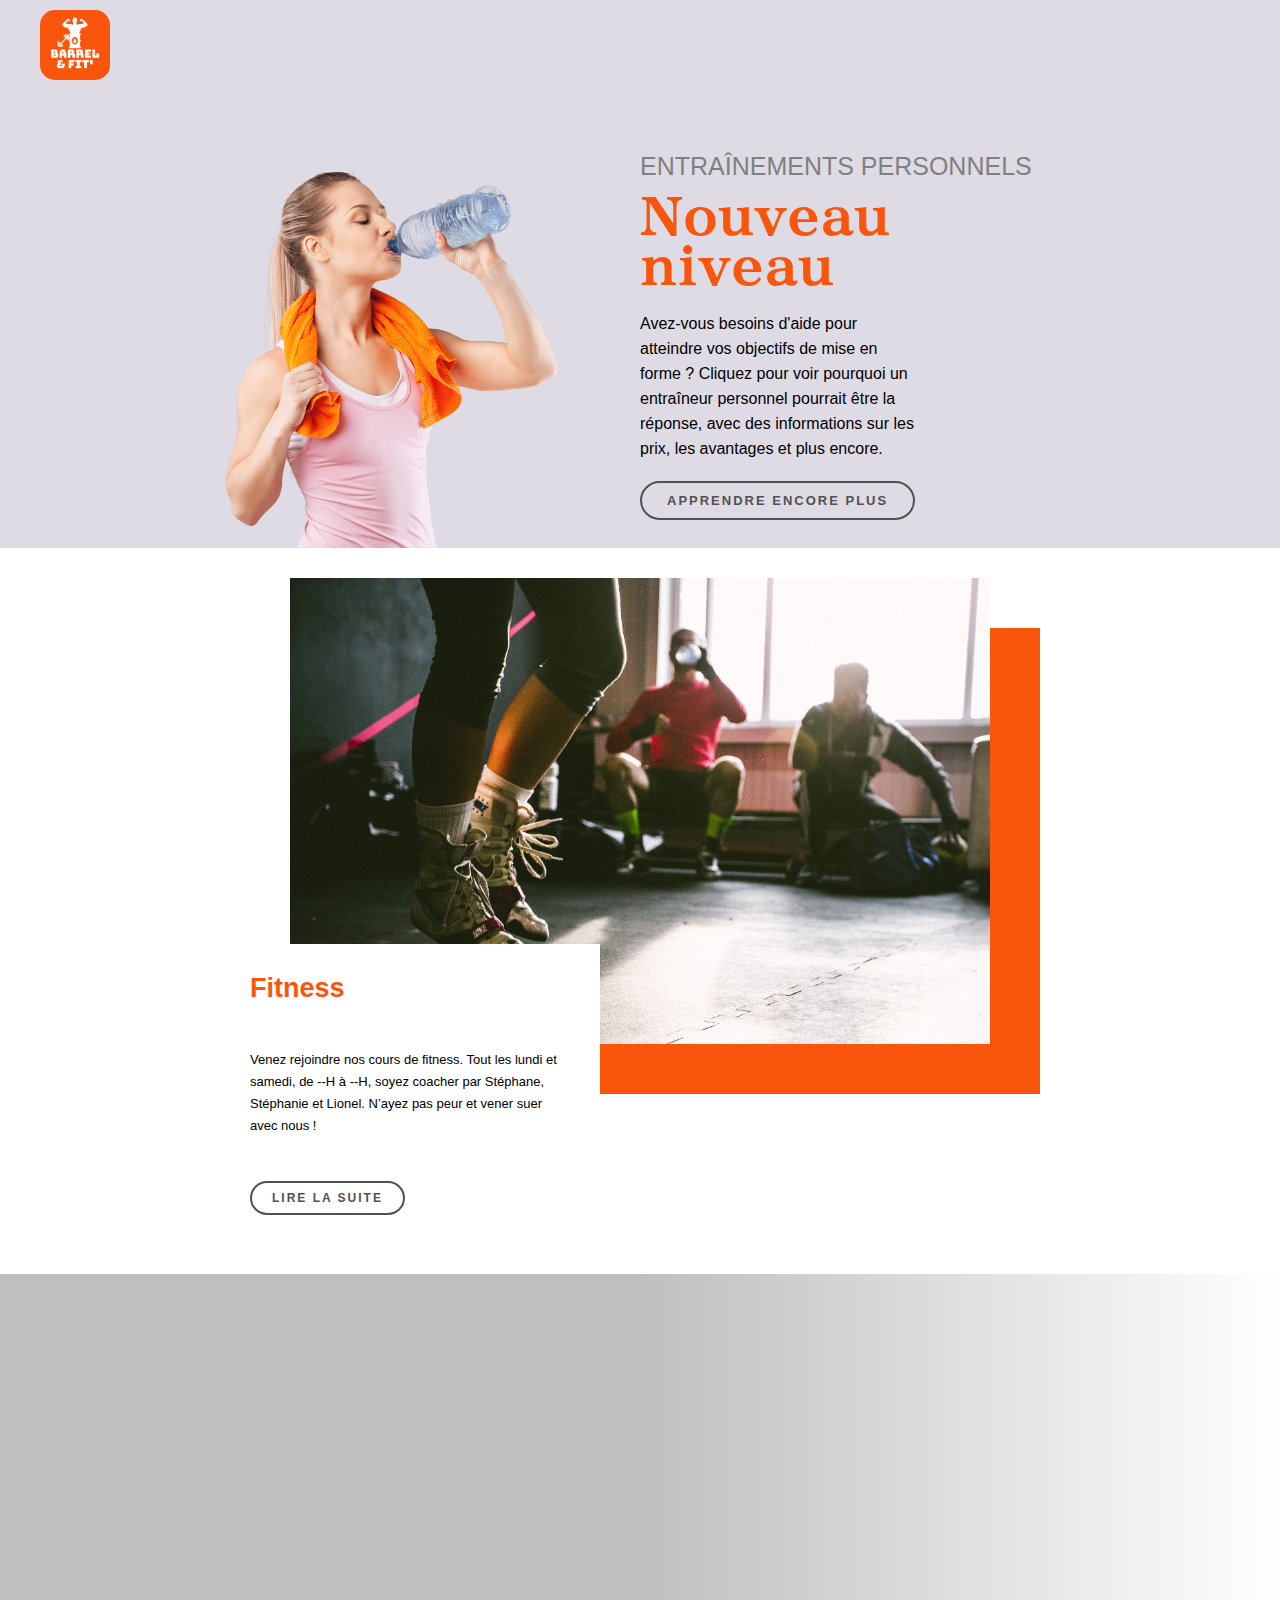
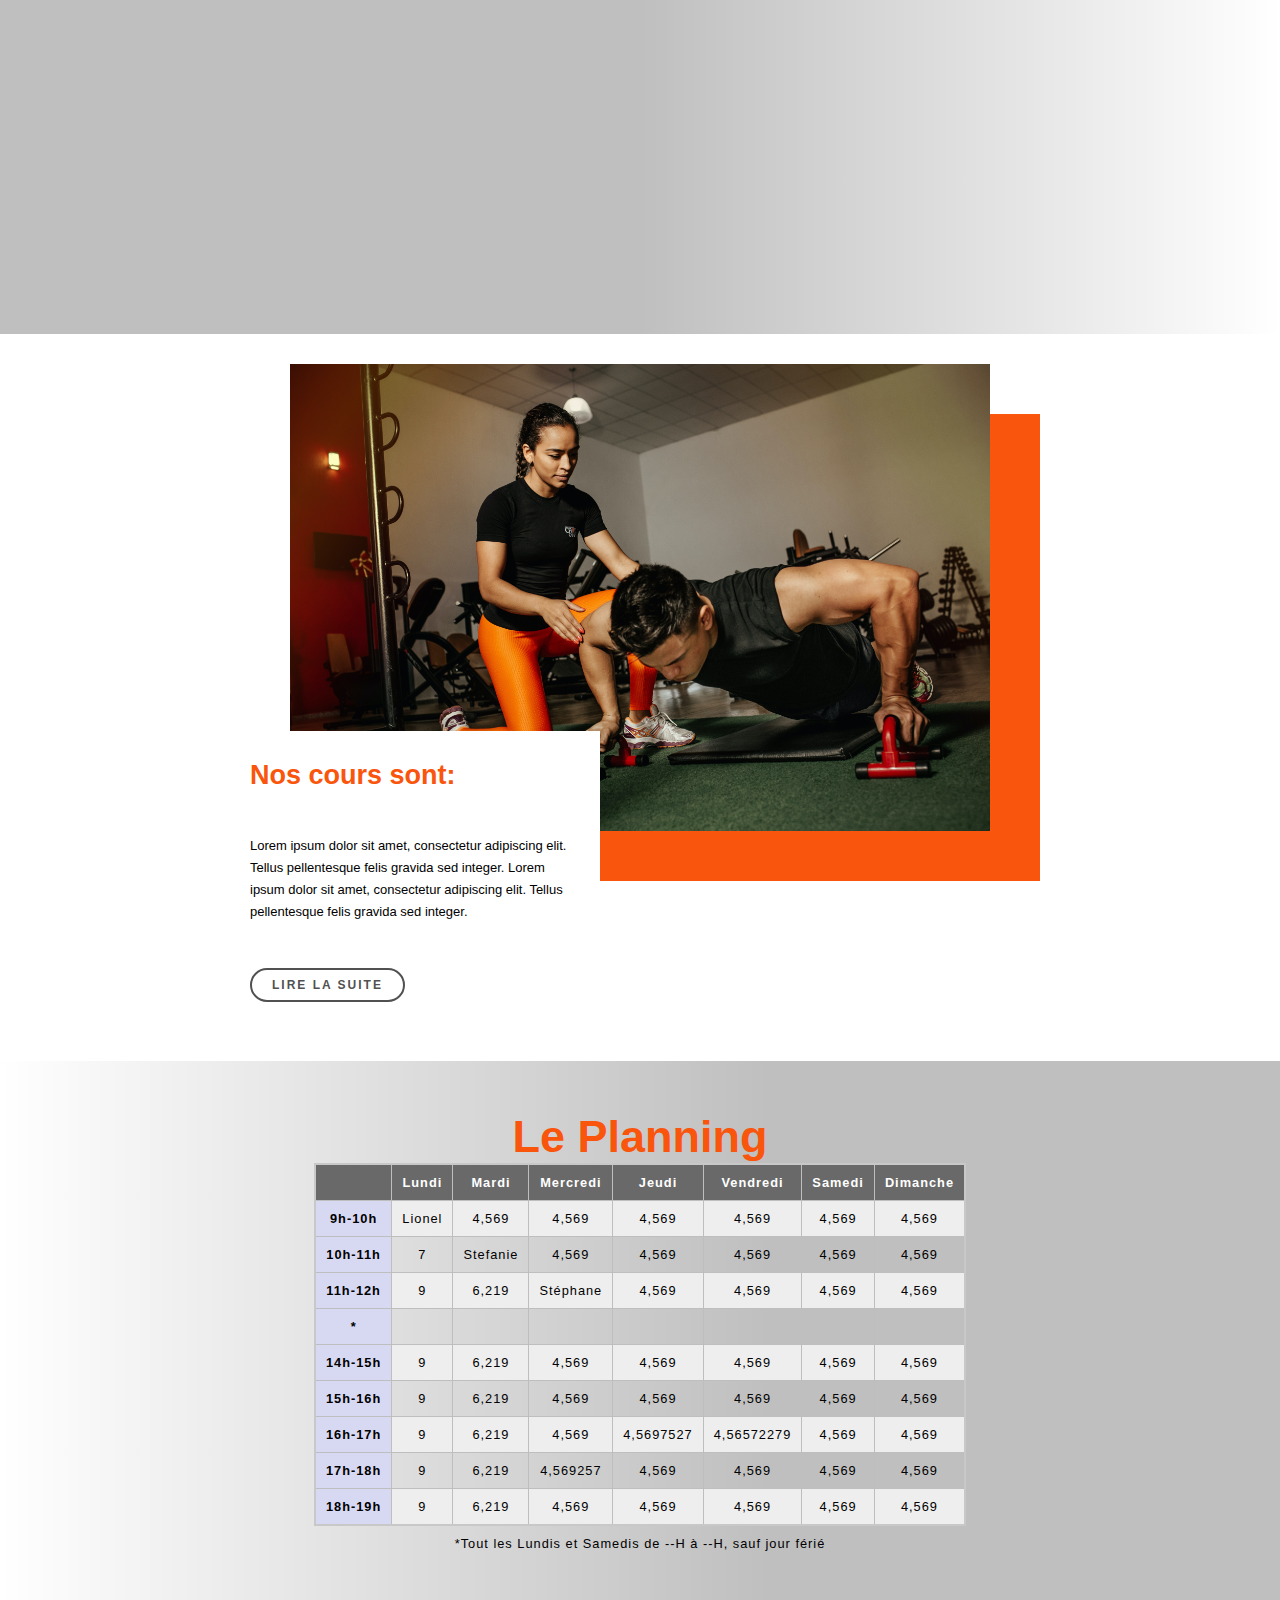
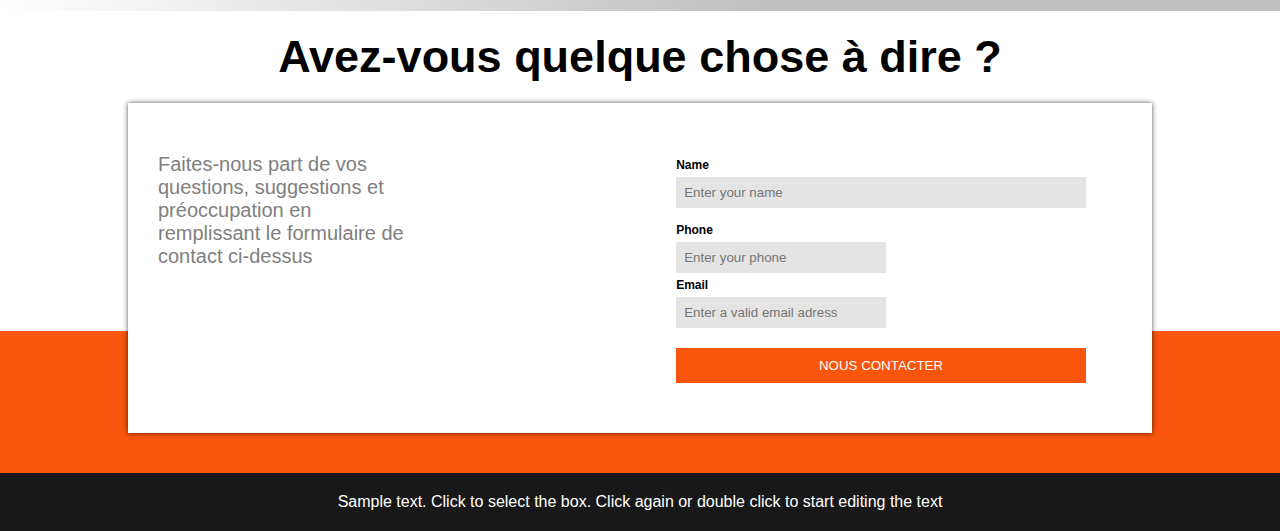
==== lefront/page2.html @ 9bbe7878 "Front" ====
<!DOCTYPE html>
<html lang="FR">
  <head>
    <meta charset="UTF-8" />
    <meta http-equiv="X-UA-Compatible" content="IE=edge" />
    <meta name="viewport" content="width=device-width, initial-scale=1.0" />
    <title>GYM | HOME</title>
    <link rel="icon" type="image/jpg" href="img/logo.jpg" />
    <link rel="stylesheet" href="style.css" />
    <link rel="stylesheet" href="style-responsive.css" />
    <link rel="stylesheet" href="../../important.css">
    <link
      rel="stylesheet"
      href="https://cdnjs.cloudflare.com/ajax/libs/font-awesome/6.1.1/css/all.min.css"
      integrity="sha512-KfkfwYDsLkIlwQp6LFnl8zNdLGxu9YAA1QvwINks4PhcElQSvqcyVLLD9aMhXd13uQjoXtEKNosOWaZqXgel0g=="
      crossorigin="anonymous"
      referrerpolicy="no-referrer"
    />
    <link rel="preconnect" href="https://fonts.googleapis.com" />
    <link rel="preconnect" href="https://fonts.gstatic.com" crossorigin />
    <link
      href="https://fonts.googleapis.com/css2?family=BIZ+UDPMincho&display=swap"
      rel="stylesheet"
    />
    <link href="https://fonts.googleapis.com/css2?family=PT+Sans:wght@700&display=swap" rel="stylesheet">
    <link href="https://unpkg.com/aos@2.3.1/dist/aos.css" rel="stylesheet">
    <script src="https://unpkg.com/aos@2.3.1/dist/aos.js"></script>
  </head>
  <body>
    <header id="top">
      <menu>
        <a href="#top" class="link">Home</a>
        <a href="#intro" class="link">Introduction</a>
        <a href="#infos" class="link">Informations</a>
        <a href="#caracteristics" class="link">Caracteristics</a>
        <a href="#discover" class="link">Discover</a>
        <a href="#lessons" class="link">Lessons</a>
        <a href="#pictures'gym" class="link">Pictures of the gym</a>
        <a href="#opinion" class="link">Opinions</a>
        <a href="#footer" class="link">Footer</a>
      </menu>
      <a href="index.html">
        <img
          src="img/logo.png"
          alt="logo website (stay strong)"
          title="logo website (stay strong)"
        />
      </a>
      <i class="fas fa-bars"></i>
      <span class="right-login"><i class="fa-solid fa-right-to-bracket"></i></span>
    </header>
    <main>
      <!-- SECTION 1 -->
      <section class="section section-1">
        <div class="left-section-1">
          <img src="img/intro.png" alt="" />
        </div>
        <div class="right-section-1">
          <p class="title-section-1">Entraînements personnels</p>
          <p class="subtitle-section-1">Nouveau niveau</p>
          <p class="text-section-1">
            Avez-vous besoins d'aide pour atteindre vos objectifs de mise en
            forme ? Cliquez pour voir pourquoi un entraîneur personnel pourrait
            être la réponse, avec des informations sur les prix, les avantages
            et plus encore.
          </p>
          <button class="learn-more">Apprendre encore plus</button>
        </div>
      </section>
      <!-- SECTION 1 -->

      <!-- SECTION 2 -->
      <section id="intro"  class="section section-2">
        <img src="img/fitness.jpg" alt="" />
        <div class="left-section-2">
          <p class="title-section-2">Fitness</p>
          <p class="subtitle-section-2">
            Venez rejoindre nos cours de fitness.
            Tout les lundi et samedi, de --H à --H,
            soyez coacher par Stéphane, Stéphanie
            et Lionel. N’ayez pas peur et vener suer
            avec nous !
          </p>
          <button class="read-more">lire la suite</button>
        </div>
      </section>
      <!-- SECTION 2 -->

      <!-- SECTION 3 -->
      <section id="infos" class="section section-3">
        <div class="right-section-3">
          <div class="all-cards">
            <div class="part-1-section-3" data-aos="fade-up-right">
              <div class="card-info-page2">
                <img src="img/coach1.jpg" alt="" />
                <p class="title-card-info">Lionel Plaza</p>
                <p class="description-card-info">
                  - Diplomé par l’Etat <br>
                  - Specialité: plateau cardio
                </p>
              </div>
            </div>
            <div class="part-2-section-3" data-aos="fade-up-right">
              <div class="card-info-page2">
                <img src="img/coach3.jpg" alt="" />
                <p class="title-card-info">Stefanie Messi</p>
                <p class="description-card-info">
                  -Diplomé par l’Etat <br>
                  -specialité: plateau muscu
                </p>
              </div>
            </div>
            <div class="part-3-section-3" data-aos="fade-up-right">
              <div class="card-info-page2">
                <img src="img/coach2.jpg" alt="" />
                <p class="title-card-info">Stéphane De Monaco</p>
                <p class="description-card-info">
                  -Diplomé par l’Etat <br>
                  -specialité: tonification musculaire
                </p>
              </div>
            </div>
          </div>
        </div>
      </section>
      <!-- SECTION 3 -->
      <!-- SECTION 4 -->
      <section id="intro"  class="section section-2">
        <img src="img/fitness2.jpg" alt="" />
        <div class="left-section-2">
          <p class="title-section-2">Nos cours sont:</p>
          <p class="subtitle-section-2">
            Lorem ipsum dolor sit amet, consectetur adipiscing elit. 
            Tellus pellentesque felis gravida sed integer.
            Lorem ipsum dolor sit amet, consectetur adipiscing elit. 
            Tellus pellentesque felis gravida sed integer.
          </p>
          <button class="read-more">lire la suite</button>
        </div>
      </section>
      <!-- SECTION 4 -->
      <!-- SECTION 5 -->
      <section id="discover" class="section section-5">
        <p class="title-section-5">Le Planning</p>
        <table>
          <caption>*Tout les Lundis et Samedis de --H à --H, sauf jour férié</caption>
          <tr>
              <th scope="col"></th>
              <th scope="col">Lundi</th>
              <th scope="col">Mardi</th>
              <th scope="col">Mercredi</th>
              <th scope="col">Jeudi</th>
              <th scope="col">Vendredi</th>
              <th scope="col">Samedi</th>
              <th scope="col">Dimanche</th>
          </tr>
          <tr>
              <th scope="row">9h-10h</th>
              <td>Lionel</td>
              <td>4,569</td>
              <td>4,569</td>
              <td>4,569</td>
              <td>4,569</td>
              <td>4,569</td>
              <td>4,569</td>
          </tr>
          <tr>
              <th scope="row">10h-11h</th>
              <td>7</td>
              <td>Stefanie</td>
              <td>4,569</td>
              <td>4,569</td>
              <td>4,569</td>
              <td>4,569</td>
              <td>4,569</td>
          </tr>
          <tr>
              <th scope="row">11h-12h</th>
              <td>9</td>
              <td>6,219</td>
              <td>Stéphane</td>
              <td>4,569</td>
              <td>4,569</td>
              <td>4,569</td>
              <td>4,569</td>
          </tr>
          <tr>
            <th scope="row">*</th>
            <td</td>
            <td></td>
            <td></td>
            <td></td>
            <td></td>
            <td></td>
            <td></td>
          </tr>
          <tr>
            <th scope="row">14h-15h</th>
            <td>9</td>
            <td>6,219</td>
            <td>4,569</td>
            <td>4,569</td>
            <td>4,569</td>
            <td>4,569</td>
            <td>4,569</td>
          </tr>
          <tr>
            <th scope="row">15h-16h</th>
            <td>9</td>
            <td>6,219</td>
            <td>4,569</td>
            <td>4,569</td>
            <td>4,569</td>
            <td>4,569</td>
            <td>4,569</td>
          </tr>
          <tr>
            <th scope="row">16h-17h</th>
            <td>9</td>
            <td>6,219</td>
            <td>4,569</td>
            <td>4,5697527</td>
            <td>4,56572279</td>
            <td>4,569</td>
            <td>4,569</td>
          </tr>
          <tr>
            <th scope="row">17h-18h</th>
            <td>9</td>
            <td>6,219</td>
            <td>4,569257</td>
            <td>4,569</td>
            <td>4,569</td>
            <td>4,569</td>
            <td>4,569</td>
          </tr>
          <tr>
            <th scope="row">18h-19h</th>
            <td>9</td>
            <td>6,219</td>
            <td>4,569</td>
            <td>4,569</td>
            <td>4,569</td>
            <td>4,569</td>
            <td>4,569</td>
          </tr>
      </table>
      </section>
      <!-- SECTION 5 -->

    </main>
    <footer id="footer">
      <div class="footer-1">
        <p class="title-form">Avez-vous quelque chose à dire ?</p>
        <div class="card-form">
          <div class="text-form">
            <p>
              Faites-nous part de vos questions, suggestions et préoccupation en
              remplissant le formulaire de contact ci-dessus
            </p>
            <div class="social-media">
              <i class="fab fa-facebook-f"></i>
              <i class="fab fab fa-twitter"></i>
              <i class="fab fab fa-instagram"></i>
              <i class="fab fab fab fa-google-plus-g"></i>
            </div>
          </div>
          <form action="index.html" method="post">
            <div class="field">
              <label for="name">Name</label>
              <input
                type="text"
                name="name"
                id="name"
                placeholder="Enter your name"
              />
            </div>

            <div class="fields">
              <div class="field">
                <label for="phone">Phone</label>
                <input
                  type="number"
                  name="phone"
                  id="phone"
                  placeholder="Enter your phone"
                />
              </div>

              <div class="field">
                <label for="email">Email</label>
                <input
                  type="email"
                  name="email"
                  id="email"
                  placeholder="Enter a valid email adress"
                />
              </div>

            </div>
            <button type="button">Nous Contacter</button>
          </form>
        </div>
      </div>
      <a href="#top"><i class="fas fa-angle-double-up"></i></a>
      <div class="footer-2">
        <div class="footer-2-top"></div>
        <p class="text-footer">
          Sample text. Click to select the box. Click again or double click to
          start editing the text
        </p>
      </div>
    </footer>
    <script src="script.js"></script>
  </body>
</html>
---- lefront/style.css ----
* {
    margin: 0;
    padding: 0;
    box-sizing: border-box;
    text-decoration: none;
    font-family: var(--font-main);
}

:root {
    --main-color: #F9550C;
    --secondary-color: #DEDBE4;
    --font-main: 'Arial', serif;
}
html{
    scroll-behavior: smooth;
    overflow-x: hidden;
}
/* BODY */

/* HEADER */
header {
    display: flex;
    align-items: center;
    padding: 10px 40px;
    justify-content: space-between;
    background: var(--secondary-color);
}

/* MENU */
header i {
    font-size: 25px;
    cursor: pointer;
    z-index: 60;
}
header i.fa-times{
    transition: 2s;
    color: rgb(0, 0, 0);
}

header img {
    width: 70px;
    border-radius: 15px;
}

menu {
    display: flex;
    justify-content: space-around;
    align-items: center;
    position: absolute;
    flex-direction: column;
    background-color: var(--secondary-color);
    transform: translateX(-100%);
    backdrop-filter: blur(5px);
    transition: all 0.7s;
    top: 0%;
    left: 0%;
    height: 550px;
    width: 100%;
    padding: 20px;
}
menu > * {
    color: rgb(0, 0, 0);
}
menu.show {
    z-index: 50;
    transform: translateX(0%);
}

main {
    display: flex;
    align-items: center;
    justify-content: center;
    flex-direction: column;
}

/* SECTION 1  */
section.section-1 {
    display: flex;
    align-items: center;
    flex-wrap: wrap-reverse;
    width: 100%;
    justify-content: center;
    padding: 60px 0 0px 0;
    background-color: var(--secondary-color);
}

div.left-section-1 {
    display: flex;
    width: 500px;
    align-items: center;
    justify-content: center;
}

div.left-section-1>img {
    width: 350px;
}

div.right-section-1 {
    display: flex;
    width: 500px;
    margin-top: -30px;
    align-items: flex-start;
    justify-content: space-around;
    flex-direction: column;
}

p.title-section-1 {
    color: grey;
    font-size: 25px;
    font-family: Arial;
    text-transform: uppercase;
    text-align: center;
}

p.subtitle-section-1 {
    color: var(--main-color);
    font-size: 50px;
    font-weight: bold;
    font-family: 'BIZ UDPMincho', serif;
    margin-top: 10px;
    text-align: left;
    width: 70%;
}

p.text-section-1 {
    text-align: left;
    font-family: arial, sans-serif;
    line-height: 25px;
    margin: 20px 0;
    width: 56.5%;
}

button.learn-more,
button.read-more {
    padding: 10px 25px;
    font-size: 13px;
    color: rgb(81, 81, 81);
    font-family: Arial, Helvetica, sans-serif;
    background-color: transparent;
    border: rgb(81, 81, 81) 2px solid;
    border-radius: 20px;
    text-transform: uppercase;
    font-weight: bold;
    transition: 0.5s;
    letter-spacing: 2px;
    cursor: pointer;
}

button.learn-more:hover,
button.read-more:hover {
    color: white;
    transition: 0.5s;
    border-color: var(--main-color);
    background-color: var(--main-color)
}

/* SECTION 1  */

/* SECTION 2  */
section.section-2 {
    display: flex;
    width: 100%;
    background-color: white;
    justify-content: center;
    padding: 30px 0;
    flex-direction: column;
    align-items: center;
}
section.section-2a {
    display: flex;
    width: 100%;
    background-color: white;
    justify-content: center;
    padding: 30px 0;
    flex-direction: column;
    align-items: center;
}
section.section-2b {
    display: flex;
    width: 100%;
    background-color: white;
    justify-content: center;
    padding: 30px 0;
    flex-direction: column;
    align-items: center;
}

section.section-2>img {
    width: 700px;
    box-shadow: var(--main-color) 50px 50px 0px;
}
section.section-2a>img {
    width: 600px;
    box-shadow: var(--main-color) 50px 50px 0px;
    margin-left: 500px;
    margin-top: -156px;
}
section.section-2b>img {
    width: 600px;
    box-shadow: var(--main-color) 50px 50px 0px;
    margin-left: -500px;
}

div.left-section-2 {
    display: flex;
    margin-top: -100px;
    margin-right: 460px;
    padding: 12px 30px;
    align-items: flex-start;
    justify-content: space-around;
    flex-direction: column;
    background-color: white;
    height: 300px;
    width: 380px;
}
div.left-section-2a {
    display: flex;
    margin-top: -100px;
    margin-right: 200px;
    padding: 12px 30px;
    align-items: flex-start;
    justify-content: space-around;
    flex-direction: column;
    background-color: white;
    height: 300px;
    width: 380px;
}
div.left-section-2b {
    display: flex;
    margin-top: 100px;
    margin-right: 350px;
    padding: 12px 30px;
    align-items: flex-start;
    justify-content: space-around;
    flex-direction: column;
    background-color: white;
    height: 50px;
    width: 380px;
}

p.title-section-2 {
    font-size: 27px;
    width: 90%;
    font-weight: bold;
    color: var(--main-color);
}
p.title-section-2a {
    font-size: 27px;
    width: 90%;
    font-weight: bold;
}
p.title-section-2b {
    font-size: 27px;
    width: 90%;
    font-weight: bold;
}

p.subtitle-section-2 {
    line-height: 22px;
    margin: 10px 0;
    font-size: 13px;
}
p.subtitle-section-2a {
    line-height: 22px;
    margin: 10px 0;
    font-size: 13px;
}
p.subtitle-section-2b {
    line-height: 22px;
    margin: 10px 0;
    font-size: 13px;
}

button.read-more {
    font-size: 12px;
    padding: 8px 20px;
}

/* SECTION 2  */

/* SECTION 3  */
section.section-3 {
    display: flex;
    align-items: center;
    flex-wrap: wrap;
    width: 100%;
    justify-content: center;
    background: linear-gradient(90deg, rgb(191, 191, 191) 50%, rgba(255, 255, 255, 1) 100%);
}

div.left-section-3 {
    display: flex;
    align-items: flex-start;
    justify-content: center;
    flex-direction: column;
    width: 20%;
    padding-top: 20px;
    min-width: 250px;
}

div.right-section-3 {
    display: flex;
    align-items: center;
    padding: 30px 0;
    justify-content: flex-end;
    width: 70%;
}

div.left-section-3>* {
    margin-bottom: 10px;
}

p.title-section-3 {
    font-size: 22px;
    color: rgb(42, 42, 42);
    text-transform: uppercase;
}

p.subtitle-section-3 {
    font-size: 30px;
    min-width: 250px;
    width: 43%;
    font-weight: bold;
}

p.text-section-3 {
    width: 60%;
    min-width: 250px;
    font-size: 20px;
    margin-bottom: 25px;
}

div.part-1-section-3,
div.part-2-section-3,
div.part-3-section-3 {
    display: flex;
    align-items: center;
    height: 600px;
    flex-direction: column;
    justify-content: space-around;
}


div.all-cards {
    display: flex;
    align-items: space-around;
    width: 100%;
    justify-content: center;
}

div.card-info {
    display: flex;
    padding-left: 20px;
    width: 75%;
    min-width: 200px;
    align-items: flex-start;
    box-shadow: 2px 2px 20px rgba(70, 70, 70, 0.404);
    justify-content: space-around;
    flex-direction: column;
    background-color: white;
}
div.card-info-page2 {
    display: flex;
    width: 50%;
    min-width: 200px;
    align-items: center;
    box-shadow: 2px 2px 20px rgba(70, 70, 70, 0.404);
    justify-content: space-around;
    flex-direction: column;
    background-color: white;
    margin: 20px;
}

div.card-info>img {
    background-color: var(--main-color);
    width: 70px;
    margin-top: 20px;
    padding: 10px;
}
div.card-info-page2>img {
    background-color: var(--main-color);
    width: 200px;
    margin-top: 20px;
    padding: 10px;
}

div.card-info>* {
    margin-bottom: 20px;
}
div.card-info-page2>* {
    margin-bottom: 20px;
}

div.card-info>p.title-card-info {
    font-size: 18px;
    font-weight: bold;
}
div.card-info-page2>p.title-card-info {
    font-size: 18px;
    font-weight: bold;
}

div.card-info>p.description-card-info {
    font-size: 14px;
    color: grey;
    line-height: 22px;
    width: 80%;
}
div.card-info-page2>p.description-card-info {
    font-size: 14px;
    color: grey;
    line-height: 22px;
    width: 80%;
}

/* SECTION 3  */

/* SECTION 4  */

section.section-4 {
    display: flex;
    justify-content: space-around;
    align-items: center;
    width: 100%;
    flex-wrap: wrap;
}

div.left-section-4 {
    display: flex;
    padding: 30px 0;
    align-items: center;
    width: 30%;
    min-width: 280px;
    justify-content: space-around;
    flex-direction: column;
}

div.left-section-4>img {
    width: 500px;
}

div.right-section-4 {
    display: flex;
    width: 70%;
    justify-content: flex-start;
    align-items: center;
    flex-direction: column;
}

p.title-section-4 {
    font-size: 42px;
    font-weight: bold;
    margin-top: 50px;
    text-align: center;
}

p.subtitle-section-4 {
    font-size: 18px;
    text-align: center;
    margin-top: 10px;
}

div.characteristics-section-4 {
    display: flex;
    align-items: center;
    justify-content: space-around;
    flex-wrap: wrap;
    width: 100%;
    min-width: 361px;
    margin-top: 60px;
}

div.part-1-section-4,
div.part-2-section-4 {
    display: flex;
    align-items: flex-start;
    justify-content: space-around;
    height: 250px;
    flex-direction: column;
}

div.car>i {
    margin-right: 10px;
    font-size: 16px;
    color: var(--main-color);
}

div.part-2-section-4>p {
    font-weight: bold;
    margin-bottom: 20px;
    font-size: 18px;
}

div.car {
    font-size: 18px;
}

/* SECTION 4  */

/* SECTION 5  */

section.section-5 {
    display: flex;
    align-items: center;
    justify-content: center;
    flex-direction: column;
    padding: 50px 0;
    width: 100%;
    background: linear-gradient(-90deg, rgb(191, 191, 191) 40%, rgba(255, 255, 255, 1) 100%);
}

p.title-section-5 {
    font-size: 45px;
    font-weight: bold;
    color : var(--main-color)
}

img.img-section-5 {
    width: 500px;
    margin-top: 25px;
}

p.text-section-5 {
    width: 40%;
    margin-top: 20px;
    line-height: 30px;
    font-size: 18px;
    text-align: center;
}

section.section-5 button.learn-more {
    margin-top: 20px;
    font-size: 15px;
}

td,
th {
    border: 1px solid rgb(190, 190, 190);
    padding: 10px;
}

td {
    text-align: center;
}

tr:nth-child(even) {
    background-color: #eee;
}

th[scope="col"] {
    background-color: #696969;
    color: #fff;
}

th[scope="row"] {
    background-color: #d7d9f2;
}

caption {
    padding: 10px;
    caption-side: bottom;
}

table {
    border-collapse: collapse;
    border: 2px solid rgb(200, 200, 200);
    letter-spacing: 1px;
    font-family: sans-serif;
    font-size: .8rem;
}
/* SECTION 5  */

/* SECTION 6  */
section.section-6{
    display: flex;
    padding: 40px;
    align-items: center;
    width: 90%;
    flex-wrap: wrap;
    justify-content: space-between;
}
div.left-section-6,div.right-section-6{
    width: 50%;
    min-width: 270px;
    padding: 20px;
    display: flex;
    align-items: center;
    justify-content: center;
    flex-direction: column;
}
div.left-section-6{
    align-items: flex-start;
    padding: 100px 0;
    justify-content: center;
}
div.right-section-6{
    justify-content: space-between;
    height: 600px;
    padding: 0;
}
img.logo-guillemet{
    border-radius: 50%;
    width: 60px;
    margin-top: -50px;
    margin-bottom: 20px;
    background-color: var(--main-color);
    padding: 10px 4px;
}
p.text-guillemet{
    line-height: 40px;
    font-size: 20px;
    width: 100%;
}
div.right-section-6 > *:nth-child(1){
    margin: 0;
}
div.right-section-6 > *{
    margin: 20px 0;
}
div.right-section-6 img.waves{
    width: 100px;
    height: 30px;
}
div.right-section-6 img.bouncing-ball{
    width: 250px;
}
p.title-right-section-6{
    color: var(--main-color);
    font-size: 30px;
    font-weight: bold;
}
p.text-right-section-6{
    width: 50%;
    text-align: center;
}
/* SECTION 6  */

/* SECTION 7  */

section.section-7 {
    display: flex;
    justify-content: center;
    align-items: center;
    background: linear-gradient(90deg, rgb(191, 191, 191) 30%, rgba(255, 255, 255, 1) 100%);
    padding: 20px 0;
    width: 100%;
    flex-direction: column;
}
section.section-7 > *{
    margin-bottom: 20px;
    text-align: center;
}
p.title-shape-health{
    font-size: 45px;
    font-weight: bold;
}
p.subtitle-shape-health{
    font-size: 16px;
}
section.section-7 img.waves{
    width: 100px;
}
div.all-pictures{
    display: flex;
    align-items: center;
    justify-content: center;
    flex-wrap: wrap;
}
div.all-pictures > img{
    width: 30%;
    min-width: 150px;
    margin: 10px;
}
/* SECTION 7  */

/* SECTION 8  */
section.section-8 {
    display: flex;
    justify-content: center;
    align-items: center;
    width: 100%;
    padding: 30px 0;
    flex-direction: column;
}
p.title-rating{
    font-size: 40px;
    font-weight: bold;
}
div.slider{
    display: flex;
    align-items: center;
    justify-content: center;
    width: 90%;
}
div.slide{
    display: flex;
    align-items: center;
    flex-direction: column;
    justify-content: center;
}
div.card-rating{
    display: flex;
    margin-top: 50px;
    align-items: center;
    justify-content: center;
    flex-direction: column;
}
div.slider > i{
    background-color: var(--main-color);
    padding: 10px 14px;
    cursor: pointer;
    border-radius: 50%;
    color: white;
}
div.card-rating > img {
    width: 200px;
    border-radius: 50%;
    margin-bottom: 20px;
}
div.card-rating > p.text-opinion {
    width: 30%;
    line-height: 30px;
    text-align: center;
}
div.card-rating > p.name-client {
    text-align: center;
    margin: 15px 0 50px 0;
    font-size: 20px;
}
div.points-slider{
    display: flex;
    align-items: center;
    width: 26px;
    justify-content: space-around;
}
div.point-slider{
    width: 7px;
    height: 7px;
    border-radius: 50%;
    background-color: rgb(196, 196, 196);
}
div.point-active{
    background-color: var(--main-color);
}
/* SECTION 8  */

/* FOOTER */

footer{
    display: flex;
    align-items: center;
    flex-direction: column;
    justify-content: center;
    width: 100%;
}
a > i.fa-angle-double-up{
    color: white;
    font-size: 25px;
    transition: 0.5s;
    animation: movein 3s infinite;
}
@keyframes movein {
    25%{
        transform: translateY(-30%);
    }
    50%{
        transform: translateY(30%);
    }
    75%{
        transform: translateY(-30%);
    }
}
div.footer-1{
    width: 80%;
    display: flex;
    margin: 20px 0;
    align-items: center;
    background-color: white;
    flex-direction: column;
    justify-content: space-between;
}
p.title-form{
    font-size: 45px;
    font-weight: bold;
}
div.text-form{
    width: 50%;
    display: flex;
    min-width: 250px;
    align-items: flex-start;
    justify-content: flex-start;
    flex-direction: column;
}
div.text-form > p{
    width: 53%;
    color: rgb(128, 128, 128);
    font-size: 20px;
}
div.social-media{
    display: flex;
    margin-top: 50px;
    align-items: center;
    justify-content: space-between;
    width: 25%;
}
div.card-form{
    display: flex;
    flex-wrap: wrap;
    align-items: flex-start;
    margin-top: 20px;
    width: 100%;
    box-shadow: 0 0 5px rgba(0, 0, 0, 0.678);
    padding: 50px 30px;
    justify-content: space-around;
}
form{
    display: flex;
    align-items: center;
    width: 50%;
    min-width: 250px;
    justify-content: flex-start;
    flex-direction: column;
}
form > div.field{
    display: flex;
    justify-content: center;
    align-items: flex-start;
    width: 85%;
    flex-direction: column;
}
div.fields{
    display: flex;
    align-items: center;
    width: 85%;
    flex-wrap: wrap;
    margin-top: 10px;
    justify-content: space-between;
}
div.fields > div.field{
    display: flex;
    align-items: flex-start;
    min-width: 210px;
    width: 45%;
    justify-content: center;
    flex-direction: column;
}
form label{
    font-size: 12px;
    margin-top: 5px;
    font-weight: bold;
}
form input{
    padding: 8px;
    background-color:rgb(228, 228, 228);
    border: none;
}
div.field > input{
    width: 100%;
    margin-top: 5px;
}
div.fields input{
    width: 100%;
}
form button{
    width: 85%;
    margin-top: 20px;
    padding: 8px 5px;
    text-transform: uppercase;
    background-color: var(--main-color);
    border: 2px solid var(--main-color);
    color: white;
}
div.footer-2{
    display: flex;
    align-items: center;
    flex-direction: column;
    width: 100%;
    justify-content: flex-end;
}
div.footer-2-top{
    width: 100%;
    position:absolute;
    z-index: -1;
    height: 200px;
    background-color: var(--main-color);
}
p.text-footer{
    color: white;
    padding: 20px 0;
    background-color: rgb(24, 24, 24);
    width: 100%;
    text-align: center;
    margin-top: 20px;
}
/* FOOTER */
---- lefront/style-responsive.css ----
@media screen and (min-width: 320px) and (max-width: 1024px) {
    /* SECTION 1 */
    section.section-1 > *{
        justify-content: center;
        align-items: center;
        text-align: center;
    }
    section.section-1 > * > *{
        width: 70%;
        text-align: center;
    }
    /* SECTION 1 */

    /* SECTION 2 */

    section.section-2 > img{
        width: 300px;
        box-shadow: 25px 25px 0px var(--main-color);
    }
    div.left-section-2{
        margin: 0;
        margin-top: 50px;
        justify-content: center;
        align-items: center;
    }
    div.left-section-2 > *{
        width: 100%;
        text-align: center;
    }
    div.left-section-2 > button{
        width: 60%;
        text-align: center;
    }
    
    /* SECTION 2 */

    /* SECTION 3 */

    div.all-cards{
        flex-wrap: wrap-reverse;
    }
    /* SECTION 3 */

    /* SECTION 4 */

    div.left-section-4{
        flex-direction: row;
        flex-wrap: wrap;
        width: 80%;
    }
    div.left-section-4 > img{
        height: 334px;
    }
    div.right-section-4{
        padding: 0 20px;
        justify-content: center;
        align-items: center;
        text-align: center;
        width: 100%;
    }
    div.characteristics-section-4 {
        margin-top: 0px;
    }
    div.part-1-section-4,div.part-2-section-4{
        width: 100%;
        justify-content: center;
        text-align: center;
        align-items: center;
    }
    div.car{
        width: 250px;
        display: flex;
    }

    /* SECTION 4 */

    /* SECTION 5 */
    p.title-section-5 {
        font-size: 40px;
    }
    img.img-section-5 {
        max-width: 300px;
    }
    p.text-section-5 {
        width: 80%;
    }
    /* SECTION 5 */

    /* SECTION 6 */
    div.right-section-6{
        margin-top: 20px;
    }
    p.text-right-section-6{
        width: 80%;
    }
    /* SECTION 6 */

    /* SECTION 8 */
    div.card-rating > p.text-opinion {
        font-size: 13px;
        width: 80%;
    }
    div.points-slider{
        display: flex;
        align-items: center;
        justify-content: space-around;
    }
    /* SECTION 8 */

    /* FOOTER */
    p.title-form{
        text-align: center;
    }
    div.text-form > p{
        text-align: center;
        width: 100%;
    }
    div.social-media{
        width: 100%;
        margin-bottom: 20px;
        margin-top: 20px;
        justify-content: space-around;
    }
    ::placeholder{
        font-size: 11px;
    }
    p.text-footer{
        font-size: 14px;
    }
    /* FOOTER */
}
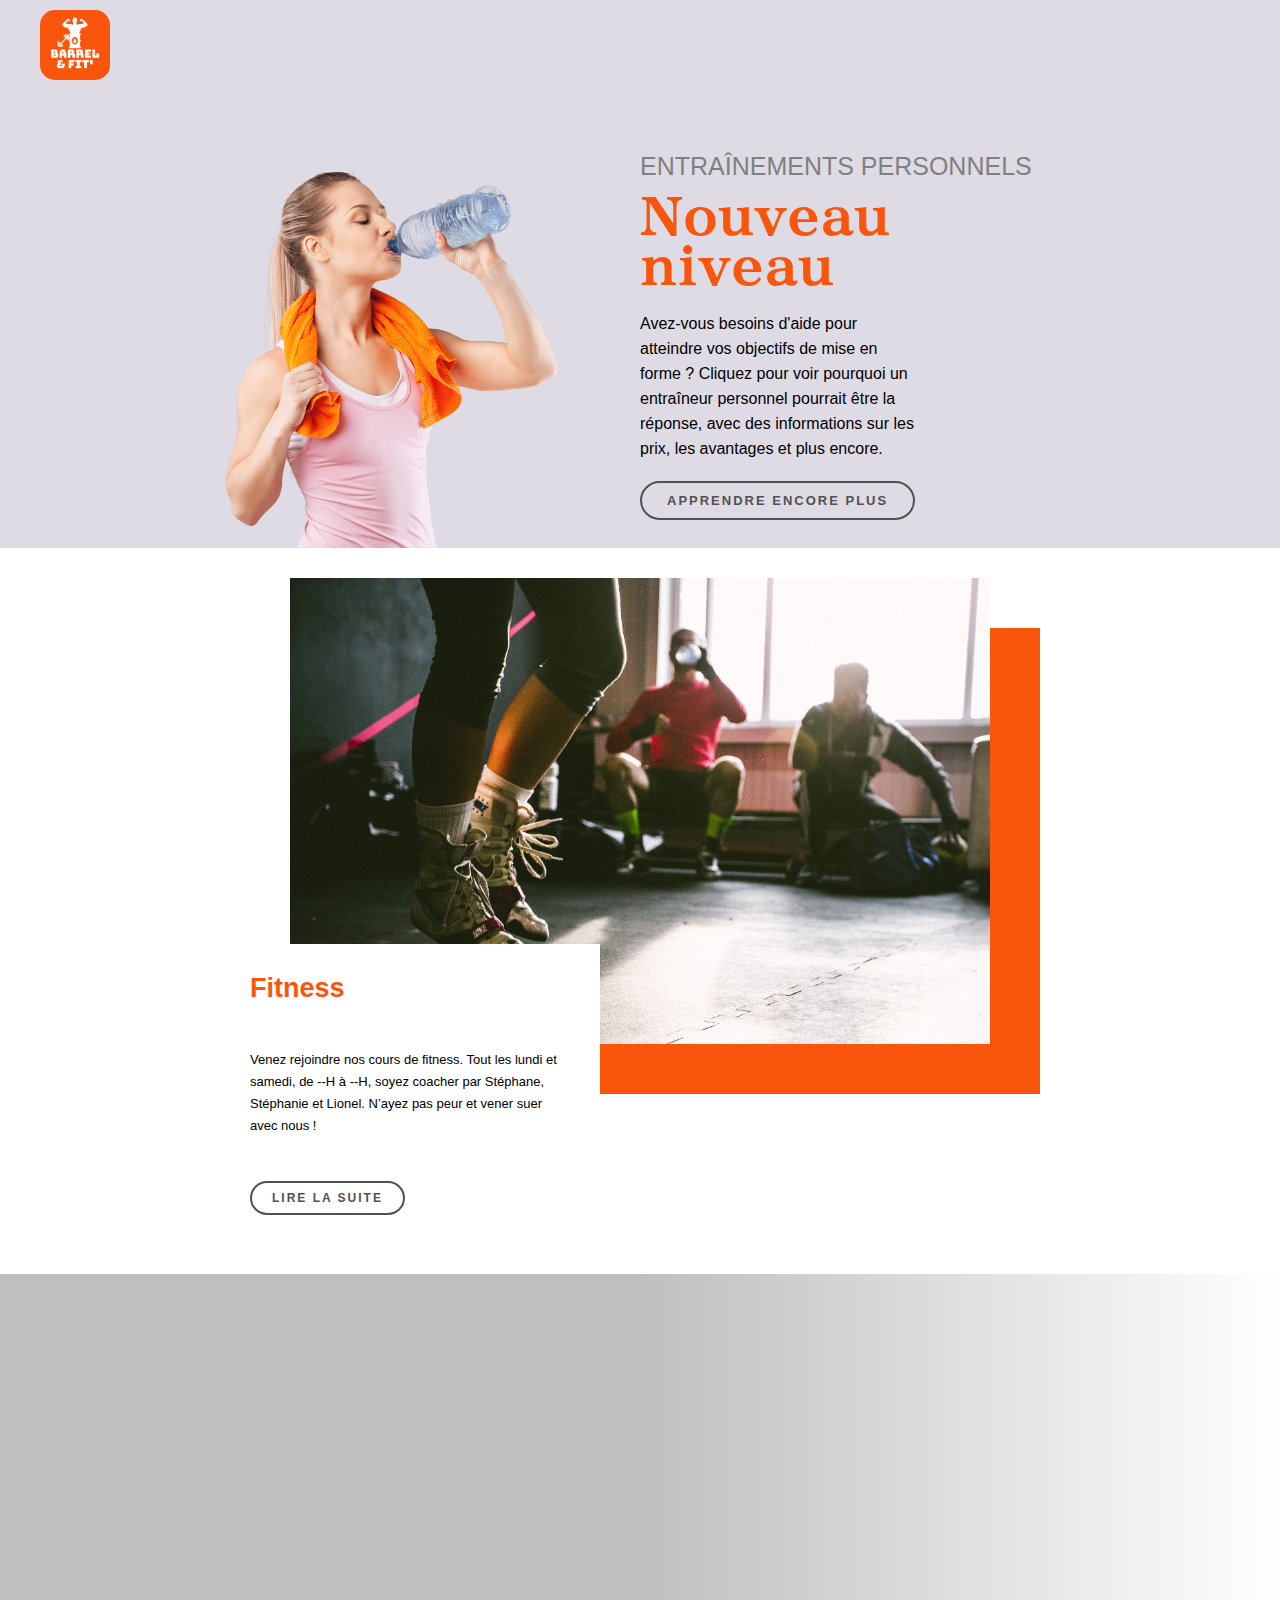
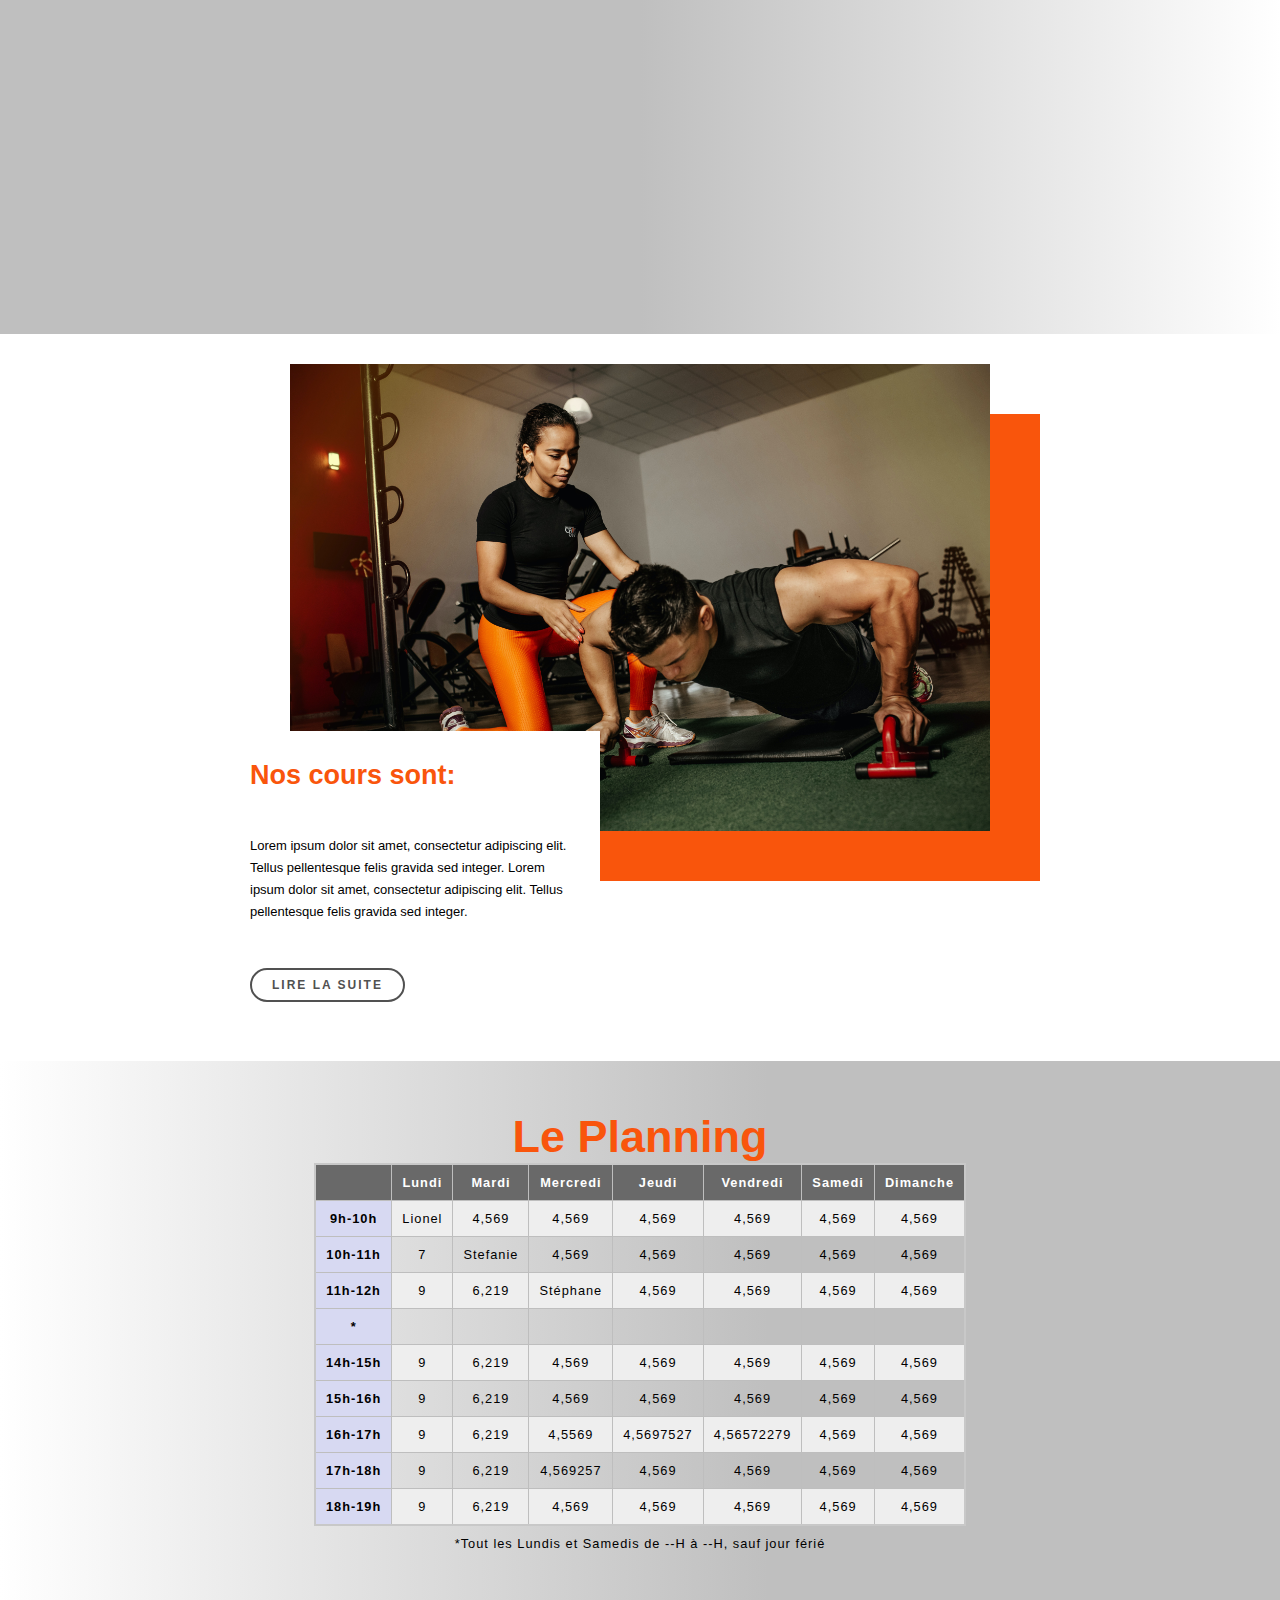
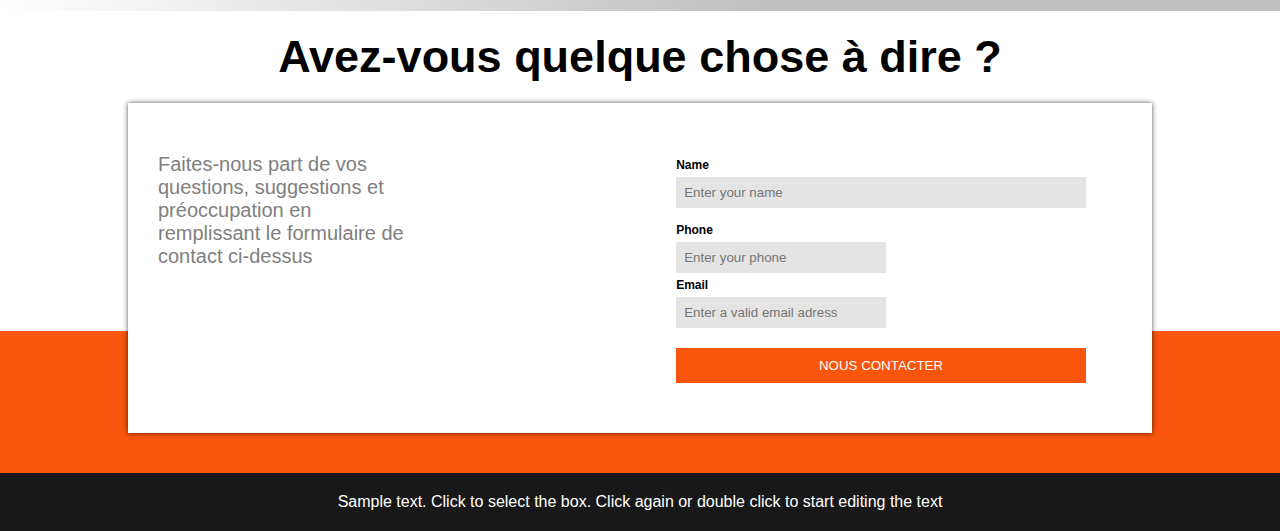
==== commit a48fb1af: "update html" ====
--- a/lefront/page2.html
+++ b/lefront/page2.html
@@ -218,7 +218,7 @@
             <th scope="row">16h-17h</th>
             <td>9</td>
             <td>6,219</td>
-            <td>4,569</td>
+            <td>4,5569</td>
             <td>4,5697527</td>
             <td>4,56572279</td>
             <td>4,569</td>
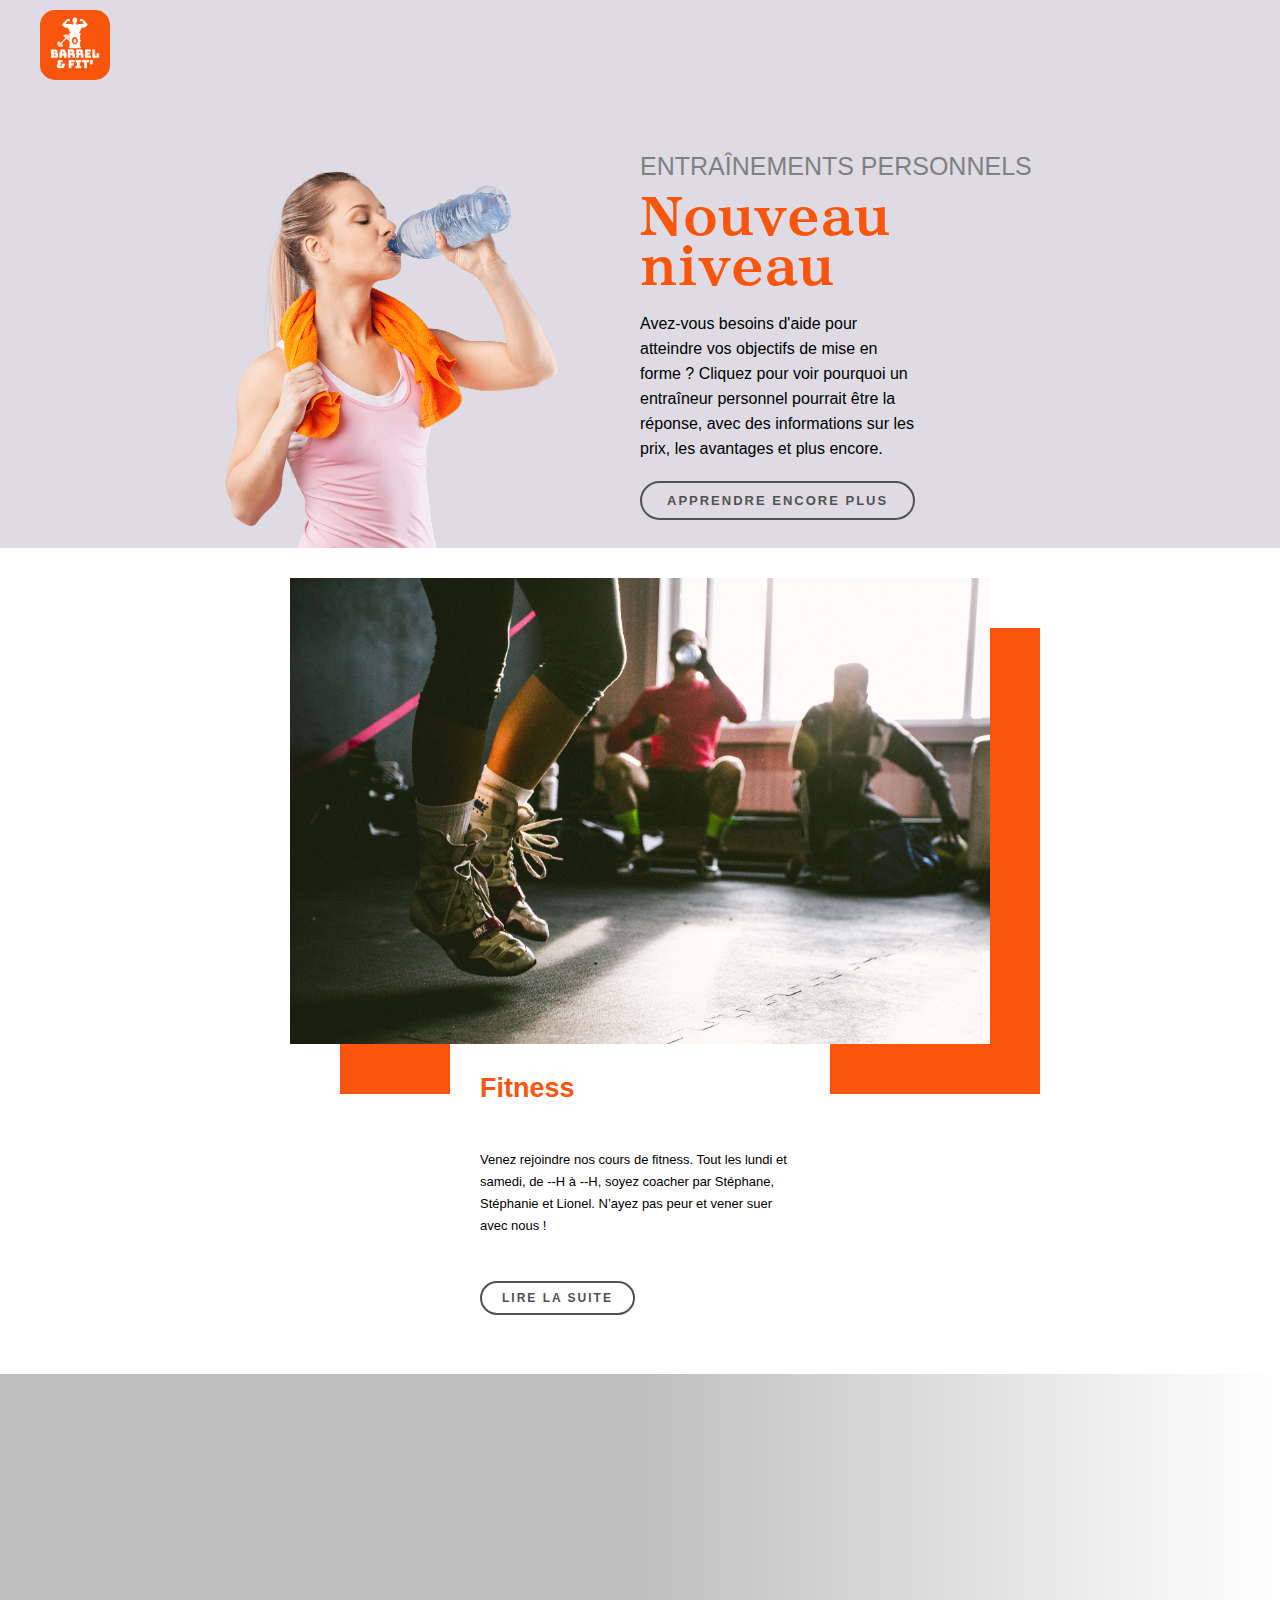
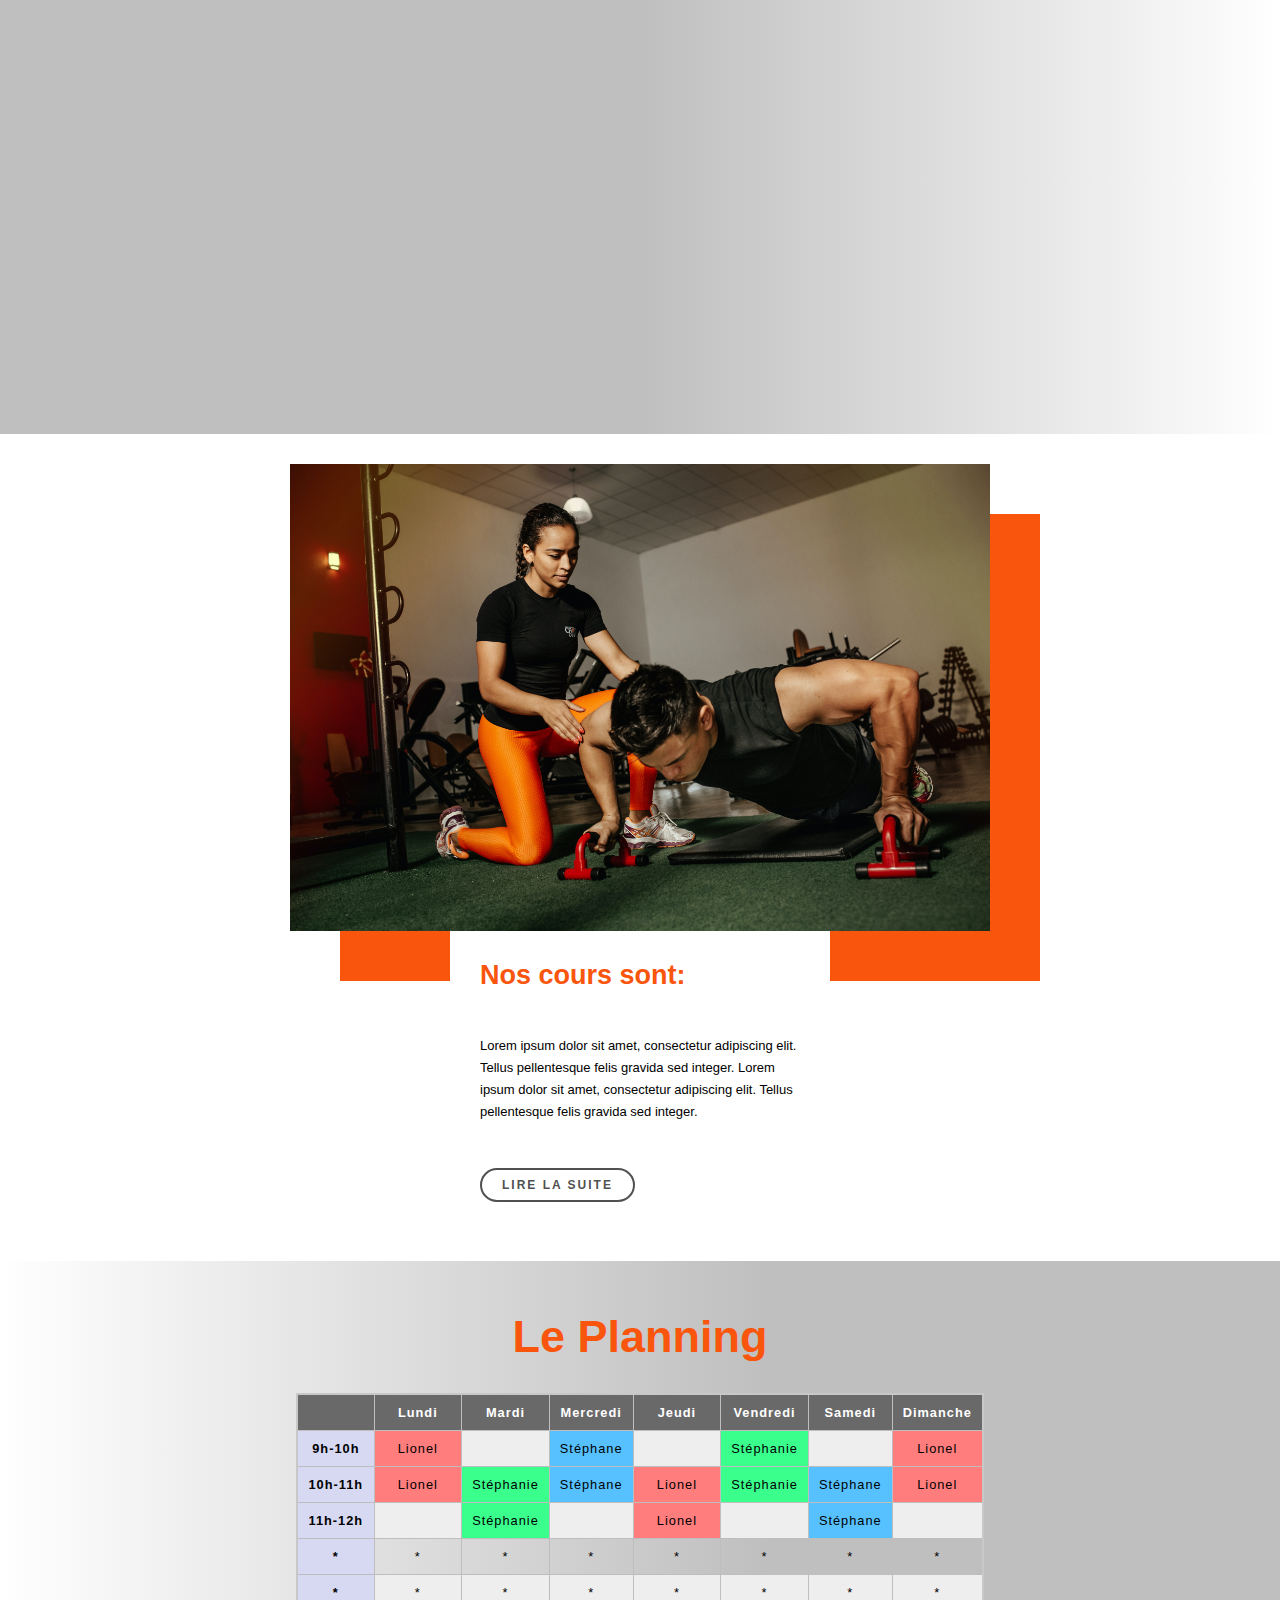
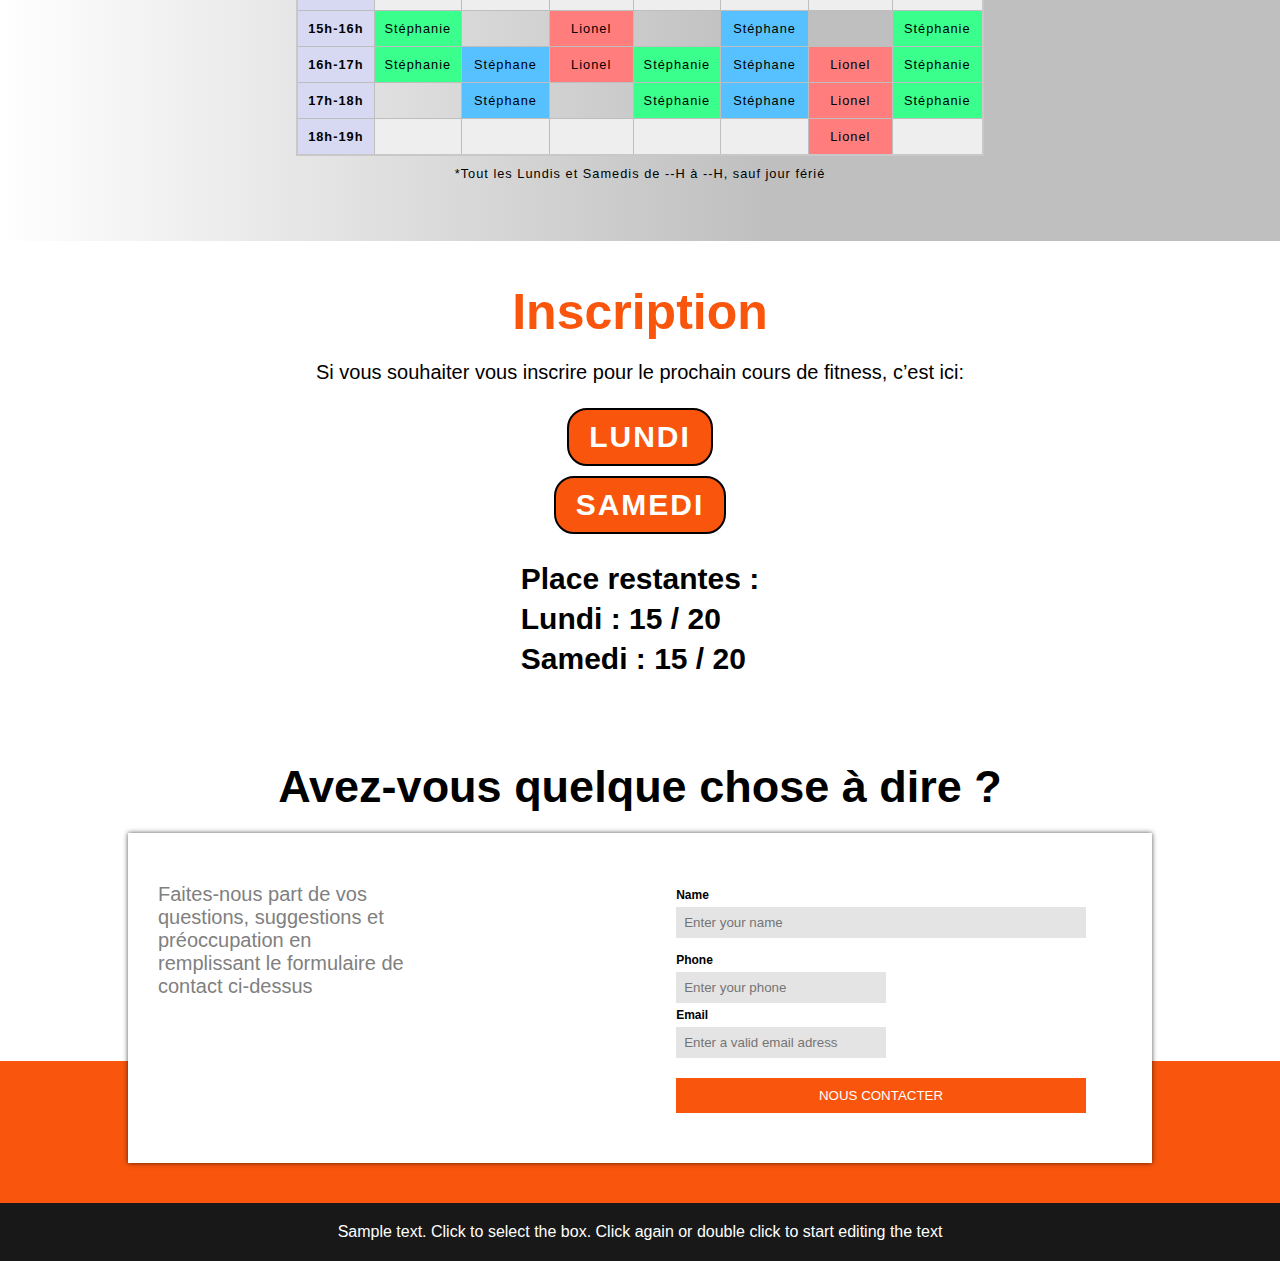
==== commit 0595bdfb: "page 2 & 3" ====
--- a/lefront/page2.html
+++ b/lefront/page2.html
@@ -143,7 +143,8 @@
       <section id="discover" class="section section-5">
         <p class="title-section-5">Le Planning</p>
         <table>
-          <caption>*Tout les Lundis et Samedis de --H à --H, sauf jour férié</caption>
+          <caption>      *Tout les Lundis et Samedis de --H à --H, sauf jour férié
+          </caption>
           <tr>
               <th scope="col"></th>
               <th scope="col">Lundi</th>
@@ -156,98 +157,114 @@
           </tr>
           <tr>
               <th scope="row">9h-10h</th>
-              <td>Lionel</td>
-              <td>4,569</td>
-              <td>4,569</td>
-              <td>4,569</td>
-              <td>4,569</td>
-              <td>4,569</td>
-              <td>4,569</td>
+              <td class="coach1">Lionel</td>
+              <td></td>
+              <td class="coach3">Stéphane</td>
+              <td></td>
+              <td class="coach2">Stéphanie</td>
+              <td></td>
+              <td class="coach1">Lionel</td>
           </tr>
           <tr>
               <th scope="row">10h-11h</th>
-              <td>7</td>
-              <td>Stefanie</td>
-              <td>4,569</td>
-              <td>4,569</td>
-              <td>4,569</td>
-              <td>4,569</td>
-              <td>4,569</td>
+              <td class="coach1">Lionel</td>
+              <td class="coach2">Stéphanie</td>
+              <td class="coach3">Stéphane</td>
+              <td class="coach1">Lionel</td>
+              <td class="coach2">Stéphanie</td>
+              <td class="coach3">Stéphane</td>
+              <td class="coach1">Lionel</td>
           </tr>
           <tr>
               <th scope="row">11h-12h</th>
-              <td>9</td>
-              <td>6,219</td>
-              <td>Stéphane</td>
-              <td>4,569</td>
-              <td>4,569</td>
-              <td>4,569</td>
-              <td>4,569</td>
+              <td></td>
+              <td class="coach2">Stéphanie</td>
+              <td></td>
+              <td class="coach1">Lionel</td>
+              <td></td>
+              <td class="coach3">Stéphane</td>
+              <td></td>
           </tr>
           <tr>
             <th scope="row">*</th>
-            <td</td>
-            <td></td>
-            <td></td>
-            <td></td>
-            <td></td>
-            <td></td>
-            <td></td>
-          </tr>
-          <tr>
-            <th scope="row">14h-15h</th>
-            <td>9</td>
-            <td>6,219</td>
-            <td>4,569</td>
-            <td>4,569</td>
-            <td>4,569</td>
-            <td>4,569</td>
-            <td>4,569</td>
+            <td>*</td>
+            <td>*</td>
+            <td>*</td>
+            <td>*</td>
+            <td>*</td>
+            <td>*</td>
+            <td>*</td>
+          </tr>
+          <tr>
+            <th scope="row">*</th>
+            <td>*</td>
+            <td>*</td>
+            <td>*</td>
+            <td>*</td>
+            <td>*</td>
+            <td>*</td>
+            <td>*</td>
           </tr>
           <tr>
             <th scope="row">15h-16h</th>
-            <td>9</td>
-            <td>6,219</td>
-            <td>4,569</td>
-            <td>4,569</td>
-            <td>4,569</td>
-            <td>4,569</td>
-            <td>4,569</td>
+            <td class="coach2">Stéphanie</td>
+            <td></td>
+            <td class="coach1">Lionel</td>
+            <td></td>
+            <td class="coach3">Stéphane</td>
+            <td></td>
+            <td class="coach2">Stéphanie</td>
           </tr>
           <tr>
             <th scope="row">16h-17h</th>
-            <td>9</td>
-            <td>6,219</td>
-            <td>4,5569</td>
-            <td>4,5697527</td>
-            <td>4,56572279</td>
-            <td>4,569</td>
-            <td>4,569</td>
+            <td class="coach2">Stéphanie</td>
+            <td class="coach3">Stéphane</td>
+            <td class="coach1">Lionel</td>
+            <td class="coach2">Stéphanie</td>
+            <td class="coach3">Stéphane</td>
+            <td class="coach1">Lionel</td>
+            <td class="coach2">Stéphanie</td>
           </tr>
           <tr>
             <th scope="row">17h-18h</th>
-            <td>9</td>
-            <td>6,219</td>
-            <td>4,569257</td>
-            <td>4,569</td>
-            <td>4,569</td>
-            <td>4,569</td>
-            <td>4,569</td>
+            <td></td>
+            <td class="coach3">Stéphane</td>
+            <td></td>
+            <td class="coach2">Stéphanie</td>
+            <td class="coach3">Stéphane</td>
+            <td class="coach1">Lionel</td>
+            <td class="coach2">Stéphanie</td>
           </tr>
           <tr>
             <th scope="row">18h-19h</th>
-            <td>9</td>
-            <td>6,219</td>
-            <td>4,569</td>
-            <td>4,569</td>
-            <td>4,569</td>
-            <td>4,569</td>
-            <td>4,569</td>
+            <td></td>
+            <td></td>
+            <td></td>
+            <td></td>
+            <td></td>
+            <td class="coach1">Lionel</td>
+            <td></td>
           </tr>
       </table>
       </section>
       <!-- SECTION 5 -->
-
+      <!-- SECTION 6 -->
+      <section id="intro"  class="section section-page2">
+        <div class="left-section-page2">
+          <p class="title-section-page2">Inscription</p>
+          <p class="subtitle-section-page2">
+            Si vous souhaiter vous inscrire pour le prochain cours de fitness, c’est ici:
+          </p>
+          <button class="read-more-page2">Lundi</button>
+          <button class="read-more-page2">Samedi</button>
+          <p class="subtitle-section-page22">
+            Place restantes : <br>
+            Lundi : <bold> 15</bold> / 20 <br>
+            Samedi : 15 / 20 <br>
+          </p>
+        </div>
+      </section>
+      <!-- SECTION 6 -->
     </main>
     <footer id="footer">
       <div class="footer-1">
--- a/lefront/style.css
+++ b/lefront/style.css
@@ -9,6 +9,11 @@
 :root {
     --main-color: #F9550C;
     --secondary-color: #DEDBE4;
+    --calendar-color-one : #ff7d7d;
+    --calendar-color-two : #3bff8d;
+    --calendar-color-three : #57c1ff;
+    --calendar-color-four : #fcff59;
+    --calendar-color-five : #ff4bf6;
     --font-main: 'Arial', serif;
 }
 html{
@@ -145,6 +150,21 @@
     letter-spacing: 2px;
     cursor: pointer;
 }
+button.read-more-page2 {
+    padding: 10px 25px;
+    font-size: 13px;
+    color: rgb(255, 255, 255);
+    font-family: Arial, Helvetica, sans-serif;
+    background-color: var(--main-color);
+    border: rgb(0, 0, 0) 2px solid;
+    border-radius: 20px;
+    text-transform: uppercase;
+    font-weight: bold;
+    transition: 0.5s;
+    letter-spacing: 2px;
+    cursor: pointer;
+    gap: 50px;
+}
 
 button.learn-more:hover,
 button.read-more:hover {
@@ -153,6 +173,12 @@
     border-color: var(--main-color);
     background-color: var(--main-color)
 }
+button.read-more-page2:hover {
+    color: white;
+    transition: 0.5s;
+    border-color: var(--calendar-color-two);
+    background-color: var(--main-color)
+}
 
 /* SECTION 1  */
 
@@ -178,6 +204,15 @@
 section.section-2b {
     display: flex;
     width: 100%;
+    background-color: white;
+    justify-content: center;
+    padding: 30px 0;
+    flex-direction: column;
+    align-items: center;
+}
+section.section-page2 {
+    display: flex;
+    height: 500px;
     background-color: white;
     justify-content: center;
     padding: 30px 0;
@@ -203,8 +238,6 @@
 
 div.left-section-2 {
     display: flex;
-    margin-top: -100px;
-    margin-right: 460px;
     padding: 12px 30px;
     align-items: flex-start;
     justify-content: space-around;
@@ -237,6 +270,16 @@
     height: 50px;
     width: 380px;
 }
+div.left-section-page2 {
+    display: flex;
+    padding: 12px 30px;
+    align-items: center;
+    justify-content: center;
+    flex-direction: column;
+    background-color: white;
+    height: 300px;
+    width: 380px;
+}
 
 p.title-section-2 {
     font-size: 27px;
@@ -253,6 +296,14 @@
     font-size: 27px;
     width: 90%;
     font-weight: bold;
+}
+p.title-section-page2 {
+    font-size: 50px;
+    width: 90%;
+    font-weight: bold;
+    color: var(--main-color);
+    display: flex;
+    justify-content: center;
 }
 
 p.subtitle-section-2 {
@@ -270,12 +321,29 @@
     margin: 10px 0;
     font-size: 13px;
 }
+p.subtitle-section-page2 {
+    line-height: 22px;
+    padding: 20px;
+    font-size: 20px;
+    width: max-content;
+}
+p.subtitle-section-page22 {
+    line-height: 40px;
+    padding: 20px;
+    font-size: 30px;
+    width: max-content;
+    font-weight: bold;
+}
 
 button.read-more {
     font-size: 12px;
     padding: 8px 20px;
 }
-
+button.read-more-page2 {
+    font-size: 30px;
+    padding: 10px 20px;
+    margin: 5px;
+}
 /* SECTION 2  */
 
 /* SECTION 3  */
@@ -512,7 +580,8 @@
 p.title-section-5 {
     font-size: 45px;
     font-weight: bold;
-    color : var(--main-color)
+    color : var(--main-color);
+    margin-bottom: 30px;
 }
 
 img.img-section-5 {
@@ -542,6 +611,22 @@
 td {
     text-align: center;
 }
+td.coach1{
+    background-color: var(--calendar-color-one);
+}
+td.coach2{
+    background-color: var(--calendar-color-two);
+}
+td.coach3{
+    background-color: var(--calendar-color-three);
+}
+td.coach4{
+    background-color: var(--calendar-color-four);
+}
+td.coach5{
+    background-color: var(--calendar-color-five);
+}
+
 
 tr:nth-child(even) {
     background-color: #eee;
